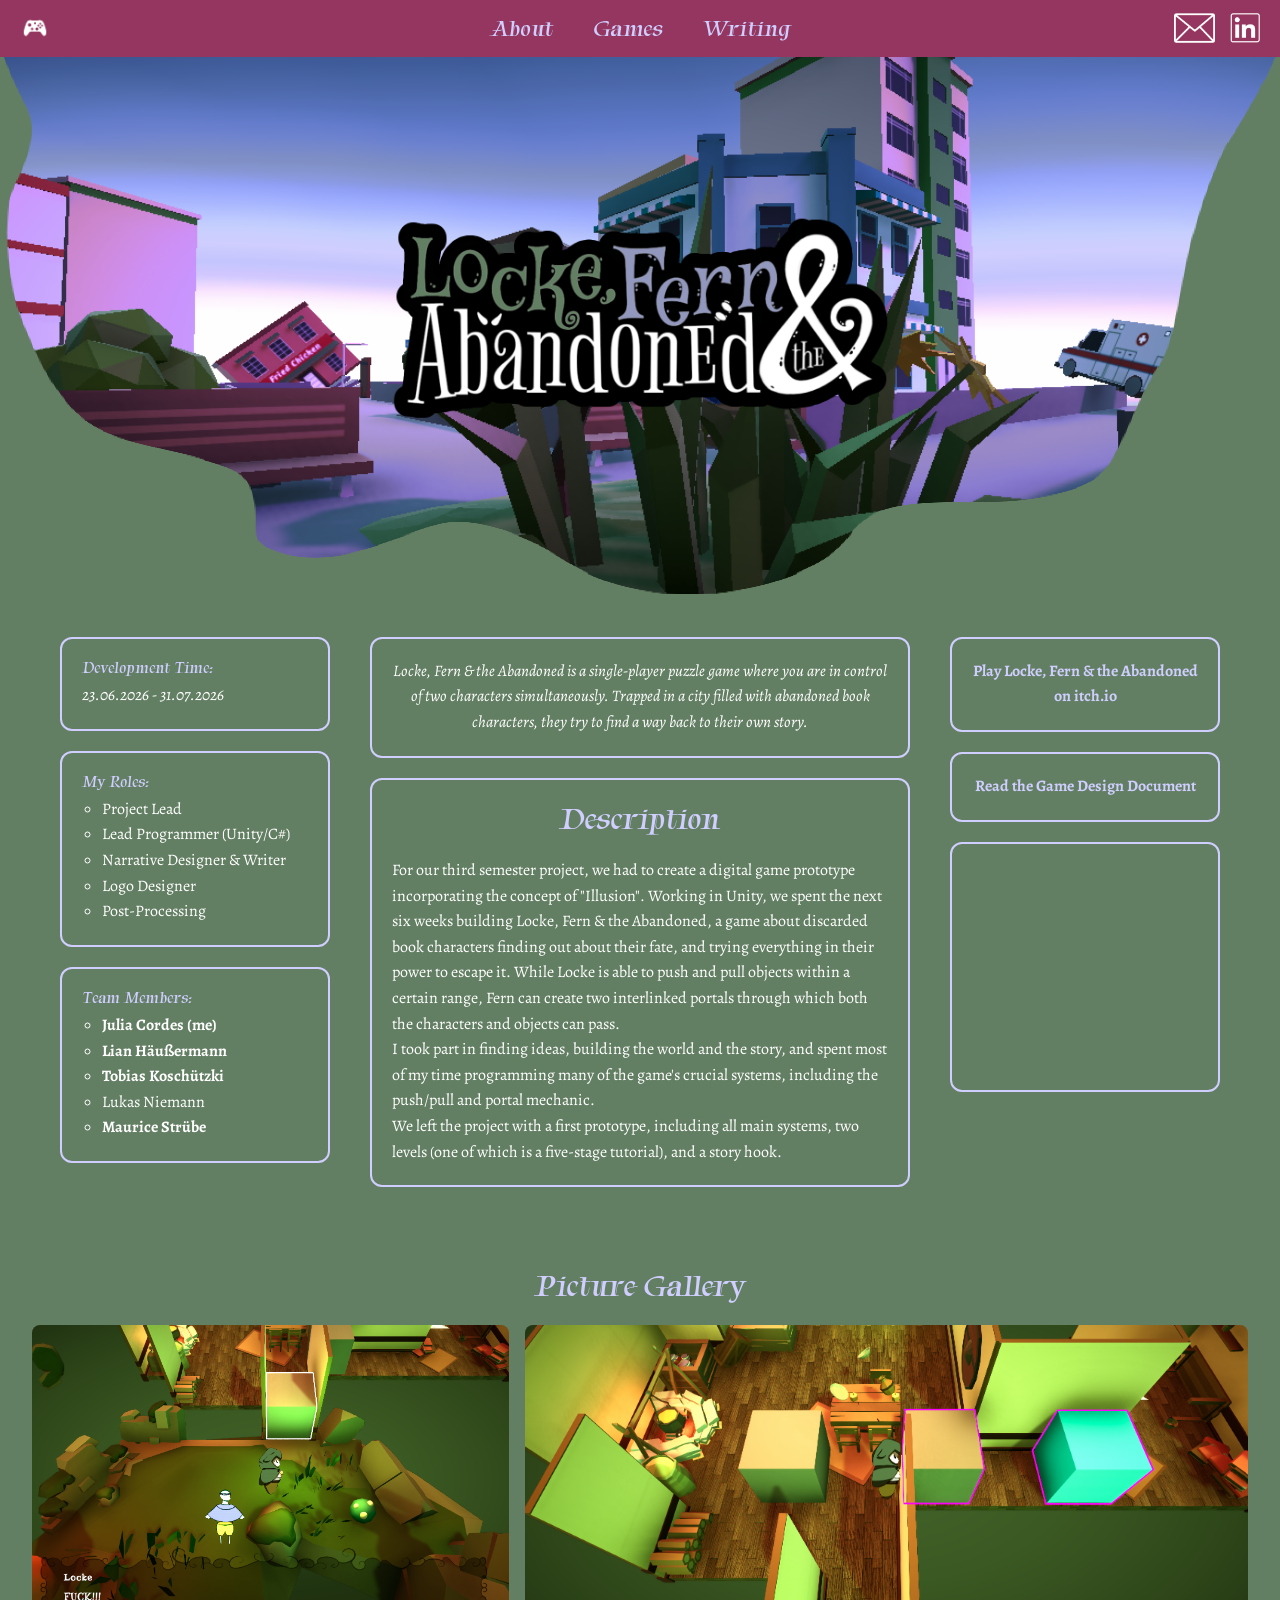
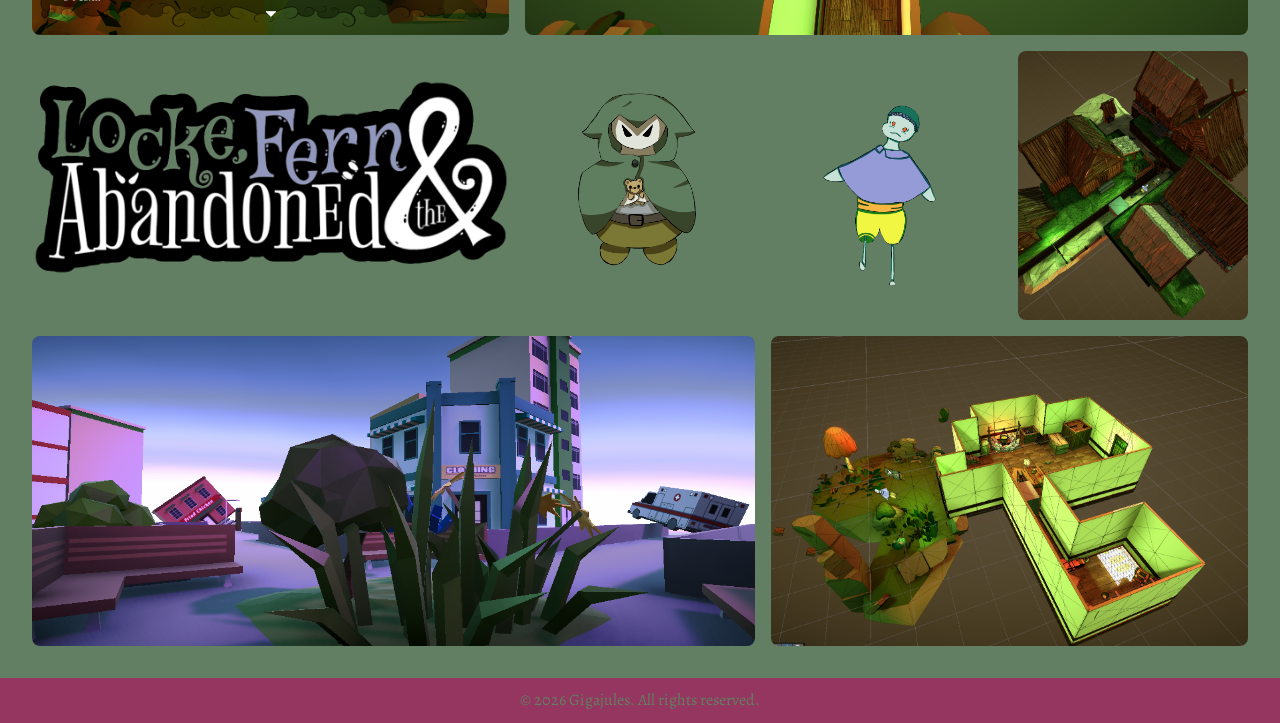
==== pages/caretaker.html @ 1f788626 "finished dream team" ====
<!DOCTYPE html>
<html lang="en">
    <head>
        <meta charset="UTF-8">
        <link rel="icon" href="../img/logo.png" type="image/x-icon">
        <meta name="viewport" content="width=device-width, initial-scale=1.0">
        <title>Portfolio</title>
        <link rel="stylesheet" href="../style/basestyle.css">
        <link rel="stylesheet" href="../style/navbar.css">
        <link rel="stylesheet" href="../style/gameprojectstyle.css">
        <link rel="preconnect" href="https://fonts.googleapis.com">
        <link rel="preconnect" href="https://fonts.gstatic.com" crossorigin>
        <link href="https://fonts.googleapis.com/css2?family=Tapestry&display=swap" rel="stylesheet">
        <link href="https://fonts.googleapis.com/css2?family=Alegreya:ital,wght@0,400..900;1,400..900&display=swap" rel="stylesheet">
        <style>
        :root {
            --color-bg: #637f63;
            --color-accent-green: #94365f;
            --color-title: #cfcefe;
            --color-text: #ffffff;
            --hero-bg: url('../img/LockeFernHero.png');
        }
        </style>
    </head>
    <body>
        <header>
            <nav class="main-nav">
                <a href="../index.html" class="nav-logo"><img src="../img/logo.png" alt="Logo"></a>

                <ul class="nav-list">
                    <li><a href="../index.html" class="nav-link">About</a></li>
                    <li><a href="./games.html" class="nav-link">Games</a></li>
                    <li><a href="./writing.html" class="nav-link">Writing</a></li>
                </ul>

                <ul class="social-list">
                    <li><a href="mailto:juliacordes265@gmail.com" target="_blank"><img src="../img/mail.png" alt="Email"></a></li>
                    <li><a href="https://www.linkedin.com/in/julia-cordes-853bbb320/" target="_blank"><img src="../img/linkedin.png" alt="LinkedIn"></a></li>
                </ul>
            </nav>
        </header>
        <main>
            <section class="project-hero">
                <div class="hero-bg"></div>
                <img src="../img/LockeFernLogo.png" alt="LockeFern Logo" class="hero-logo">
            </section>
            <section class="project-details">
                <!-- LINKE SPALTE -->
                <div class="col-left">
                    <div class="info-box">
                        <p><h4>Development Time:</h4></p>
                        <p><i>23.06.2026 - 31.07.2026</i></p>
                    </div>
                    <div class="info-box">
                        <p><h4>My Roles:</h4></p>
                        <ul>
                            <li>Project Lead</li>
                            <li>Lead Programmer (Unity/C#)</li>
                            <li>Narrative Designer & Writer</li>
                            <li>Logo Designer</li>
                            <li>Post-Processing</li>
                        </ul>
                    </div>
                    <div class="info-box">
                        <p><h4>Team Members:</h4></p>
                        <ul>
                            <li><a href=https://www.linkedin.com/in/julia-cordes-853bbb320/>Julia Cordes (me)</a></li>
                            <li><a href="https://www.linkedin.com/in/lian-h%C3%A4u%C3%9Fermann-33394b357/">Lian Häußermann</a></li>
                            <li><a href="https://www.linkedin.com/in/tobias-kosch%C3%BCtzki-a15755429/">Tobias Koschützki</a></li>
                            <li>Lukas Niemann</li>
                            <li><a href="https://www.linkedin.com/in/maurice-str%C3%BCbe-a808b0401/">Maurice Strübe</a></li>
                        </ul>
                    </div>
                </div>
            
                <!-- MITTLERE SPALTE -->
                <div class="col-center">
                    <div class="info-box">
                        <p class="center"><i>Locke, Fern & the Abandoned is a single-player puzzle game where you are in control of two characters simultaneously. Trapped in a city filled with abandoned book characters, they try to find a way back to their own story.</i></p>
                    </div>
                    <div class="info-box">
                        <h1 class="center">Description</h1>
                        <p>For our third semester project, we had to create a digital game prototype incorporating the concept of "Illusion". Working in Unity, we spent the next six weeks building Locke, Fern & the Abandoned, a game about discarded book characters finding out about their fate, and trying everything in their power to escape it. While Locke is able to push and pull objects within a certain range, Fern can create two interlinked portals through which both the characters and objects can pass.
                            <br>I took part in finding ideas, building the world and the story, and spent most of my time programming many of the game's crucial systems, including the push/pull and portal mechanic.
                            <br>We left the project with a first prototype, including all main systems, two levels (one of which is a five-stage tutorial), and a story hook.
                        </p>
                    </div>
                </div>
            
                <!-- RECHTE SPALTE -->
                <div class="col-right">
                    <div class="info-box steam-link center">
                        <a href="https://muqmuq.itch.io/locke-fern-and-the-abandoned" target="_blank">Play Locke, Fern & the Abandoned on itch.io</a>
                    </div>
                    <div class="info-box steam-link center">
                        <a href="https://docs.google.com/document/d/1EkLAlKGBoT6FXCR35eT5rKwXc6KSGfdm/edit?usp=sharing&ouid=105453557111978137132&rtpof=true&sd=true">Read the Game Design Document</a>
                    </div>
                    <div class="video-container">
                        <!-- Das iframe auf 100% Breite setzen, damit es ins Grid passt -->
                        <iframe width="100%" height="250" src="https://www.youtube.com/embed/your-video-id" frameborder="0" allowfullscreen></iframe>
                    </div>
                </div>
            
            </section>
            <section class="screenshot-gallery">
                <h1 class="center">Picture Gallery</h1>
                <div class="screenshot-grid">
                    <img src="../img/LockeFernPic3.png" alt="Gallery 5" class="span-2">
                    <img src="../img/LockeFernPic4.png" alt="Gallery 6" class="span-3">
                    <img src="../img/LockeFernLogo.png" alt="Gallery8" class="span-2">
                    <img src="../img/LockeIdleFront.png" alt="Gallery 4" class="span-1">
                    <img src="../img/FernAbilityFront.png" alt="Gallery 3" class="span-1">
                    <img src="../img/LockeFernPic2.png" alt="Gallery 1" class="span-1">
                    <img src="../img/LockeFernHero.png" alt="Gallery 7" class="span-3">
                    <img src="../img/LockeFernPic1.png" alt="Gallery 2" class="span-2">
                </div>
            </section>
        </main>
        <footer>
            <p class="footer-text">&copy; 2026 Gigajules. All rights reserved.</p>
        </footer>
        <div id="lightbox" class="lightbox">
            <span class="lightbox-close">&times;</span>
            <img class="lightbox-content" id="lightbox-img">
        </div>
        <script src="../script/script.js"></script>
    </body>
</html>
---- style/basestyle.css ----
@import url('https://fonts.googleapis.com/css2?family=Alegreya:wght@400&family=Tapestry&display=swap');

:root {
    /* Farben */
    --color-bg: #F7F4D5;
    --color-text: #0a3323;
    --color-title: #d3968c;
    --color-accent-green: #839958;
    --color-accent-blue: #105666;

    /* 
       Schriften: [style] [weight] [size]/[line-height] [family] 
       'normal 400' ist der Standard und sorgt für saubere Lesbarkeit.
    */
    --font-title: normal 400 32px/1.2 "Tapestry", serif;
    --font-title-2: normal 400 24px/1.2 "Tapestry", serif;
    --font-title-3: normal 400 20px/1.2 "Tapestry", serif;
    --font-title-4: normal 400 16px/1.2 "Tapestry", serif;
    --font-text: normal 400 16px/1.6 "Alegreya", serif;
}

* {
    margin: 0;
    padding: 0;
    box-sizing: border-box;
}
body{
    background-color: var(--color-bg);
    font: var(--font-text);
    overflow-x: hidden;
}
h1{
    color: var(--color-title);
    font: var(--font-title);
    margin-bottom: 20px;
}
h2{
    color: var(--color-accent-green);
    font: var(--font-title-2);
}
h3{
    color: var(--color-accent-blue);
    font: var(--font-title-3);
}
h4{
    color: var(--color-title);
    font: var(--font-title-4);
    margin-bottom: 5px;
}
p{
    color: var(--color-text);
    font: var(--font-text);
}
.center{
    text-align: center;
}

.title {
    color: var(--color-title);
    font-size: 52px;
    margin-bottom: 20px;
}

.pre-title {
    color: var(--color-accent-blue);
    font-size: 24px;
    margin-bottom: 10px;
    margin-top: 20px;
}
a {
    text-decoration: none;
    color: var(--color-text);
    font-weight: bold;
}
---- style/navbar.css ----
.main-nav {
    display: grid;
    grid-template-columns: 1fr auto 1fr;
    align-items: center;
    background-color: var(--color-accent-green);
    padding: 0 20px;
    z-index: 100;
}

.nav-logo {
    justify-self: start;
    z-index: 100;
}

.nav-list {
    list-style-type: none;
    margin: 0;
    padding: 0;
    display: flex;
    justify-content: center; 
    z-index: 100;
}

.social-list {
    list-style-type: none;
    margin: 0;
    padding: 0;
    display: flex;
    justify-self: end;
    gap: 15px;
    align-items: center;
    z-index: 100;
}

.nav-link {
    display: block;
    color: var(--color-bg);
    text-align: center;
    padding: 14px 20px;
    text-decoration: none;
    font: var(--font-title-2);
    transition: 0.2s ease;
    z-index: 100;
}

.nav-link:hover {
    background-color: var(--color-text);
    z-index: 100;
}

.nav-logo img,
.social-list img {
    height: 30px; 
    display: block;
}
footer{
    text-align: center;
    align-items: center;
    background-color: var(--color-accent-green);
    padding: 10px;
}
footer p{
    color: var(--color-bg);
    font: var(--font-text);
}
---- style/gameprojectstyle.css ----
:root {
    --hero-bg: url('../img/InertiaHero.jpg');
}

/* =========================================
   PROJECT HERO SECTION (Header)
   ========================================= */
.project-hero {
    position: relative;
    width: 100%;
    height: 60vh; /* Nimmt 60% der Bildschirmhöhe ein */
    display: flex;
    justify-content: center; /* Zentriert das Logo horizontal */
    align-items: center; /* Zentriert das Logo vertikal */
    margin-bottom: 40px; /* Abstand zum Inhalt darunter */
}

/* Das Hintergrundbild mit der Wolken-Maske */
.hero-bg {
    position: absolute;
    top: 0;
    left: 0;
    width: 100%;
    height: 100%;
    
    /* Hier dein Hintergrundbild für das Projekt einfügen */
    background: var(--hero-bg) center/cover no-repeat;
    z-index: 1; /* Legt den Hintergrund GANZ nach hinten */
    
    /* Die Wolken-Maske für den unteren Rand */
    -webkit-mask-image: url('../img/masksidebottom.png');
    mask-image: url('../img/masksidebottom.png');
    
    /* 100% 100% zwingt die Maske, sich exakt an die Breite und Höhe anzupassen */
    -webkit-mask-size: 100% 100%;
    mask-size: 100% 100%;
    
    -webkit-mask-repeat: no-repeat;
    mask-repeat: no-repeat;
    pointer-events: none;
}

/* Das Spiel-Logo in der Mitte */
.hero-logo {
    position: relative;
    z-index: 2; /* Wichtig: Liegt ÜBER dem Hintergrundbild */
    max-width: 500px; /* Begrenzt die Größe des Logos */
    width: 80%; /* Sorgt dafür, dass es auf dem Handy kleiner wird */
    height: auto;
    pointer-events: none;
}

.nav-link:hover {
    background-color: var(--color-title);
}

/* =========================================
   PROJECT DETAILS (3-Spalten-Layout)
   ========================================= */
.project-details {
    display: grid;
    /* Teilt die Spalten auf: 1 Teil links, 2 Teile mitte, 1 Teil rechts */
    grid-template-columns: 1fr 2fr 1fr; 
    gap: 40px; /* Abstand zwischen den drei Spalten */
    max-width: 1200px;
    margin: 0 auto 60px auto; /* Zentriert die Sektion auf der Seite */
    padding: 0 20px;
    align-items: start; /* Verhindert, dass die Spalten unnötig in die Länge gezogen werden */
}

/* Optional: Optische Anpassung für die einzelnen Boxen, passend zu deiner Skizze */
.info-box {
    background-color: var(--color-bg);
    border: 2px solid var(--color-title);
    border-radius: 12px;
    padding: 20px;
    margin-bottom: 20px; /* Abstand zwischen den zwei Elementen innerhalb einer Spalte */
}

/* Rahmen um das Video entfernen und Ecken abrunden */
.video-container iframe {
    border-radius: 12px;
    border: 2px solid var(--color-title);
    display: block; /* Entfernt kleine unsichtbare Abstände unterm Video */
}
.info-box ul {
    margin-left: 20px;
    list-style-type: circle;
    color: var(--color-text);
}
.steam-link a {
    color: var(--color-title);
    text-decoration: none;
    font-weight: bold;
}


.screenshot-gallery {
    max-width: 95vw;
    margin: 1rem auto;
    padding-bottom: 1rem;
}

.screenshot-grid {
    display: grid;
    gap: 1rem;
    grid-auto-flow: dense;
    grid-template-columns: repeat(5, 1fr); 
}

.screenshot-grid img {
    width: 100%; 
    height: 100%; 
    object-fit: cover;
    border-radius: 8px;
}
.screenshot-grid img:hover {
    transform: scale(1.05);
    transition: transform 0.3s ease;
    cursor: zoom-in;
}

.screenshot-grid .span-2 { grid-column: span 2; aspect-ratio: 16 / 9;}
.screenshot-grid .span-3 { grid-column: span 3; aspect-ratio: 21 / 9;}
.screenshot-grid .span-4 { grid-column: span 4; aspect-ratio: 21 / 9;}
.screenshot-grid .span-5 { grid-column: span 5; aspect-ratio: 32 / 9;}

.lightbox {
    position: fixed;
    top: 0;
    left: 0;
    width: 100%;
    height: 100%;
    background-color: rgba(0, 0, 0, 0.9);
    display: none;
    justify-content: center;
    align-items: center;
    z-index: 1000;
    cursor: zoom-out;
}

.lightbox.show {
    display: flex;
}

.lightbox-content {
    max-width: 90%;
    max-height: 90%;
    object-fit: contain;
    border-radius: 8px;
    box-shadow: 0 0 50px rgba(0,0,0,0.7);
    animation: zoomInLight 0.3s ease-out;
}

.lightbox-close {
    position: absolute;
    top: 20px;
    right: 30px;
    color: #fff;
    font-size: 50px;
    font-weight: bold;
    cursor: pointer;
    transition: color 0.3s;
}

.lightbox-close:hover {
    color: var(--theme-secondary, #90caf9);
}

/* Responsive: Auf dem Handy (unter 900px) alles untereinander anzeigen */
@media (max-width: 900px) {
    .project-details {
        grid-template-columns: 1fr; /* Macht aus den 3 Spalten eine einzige */
    }
}



.nav-link {
    color: var(--color-title);
}
.nav-link:hover {
    background-color: var(--color-bg);
}
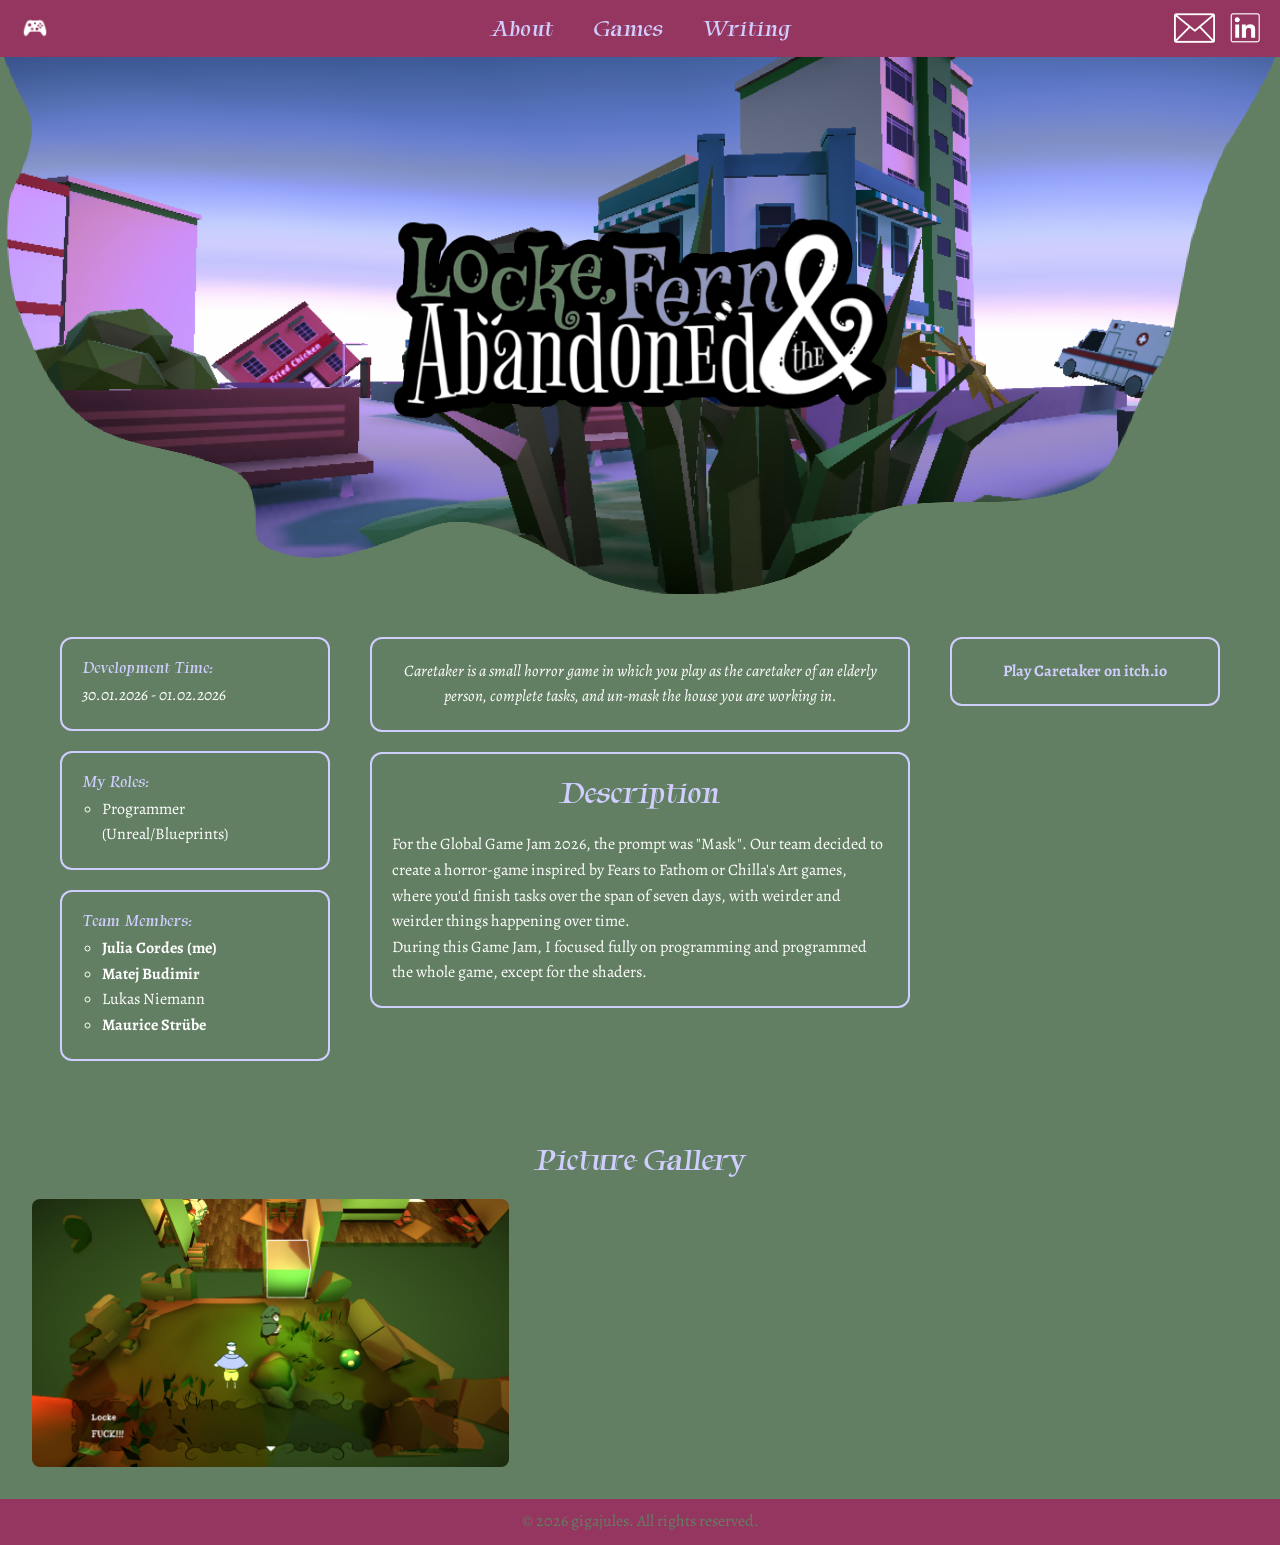
==== commit d705abad: "inertia + mikrokosmos + ein azurblauer traum + bisschen caretaker" ====
--- a/pages/caretaker.html
+++ b/pages/caretaker.html
@@ -49,24 +49,19 @@
                 <div class="col-left">
                     <div class="info-box">
                         <p><h4>Development Time:</h4></p>
-                        <p><i>23.06.2026 - 31.07.2026</i></p>
+                        <p><i>30.01.2026 - 01.02.2026</i></p>
                     </div>
                     <div class="info-box">
                         <p><h4>My Roles:</h4></p>
                         <ul>
-                            <li>Project Lead</li>
-                            <li>Lead Programmer (Unity/C#)</li>
-                            <li>Narrative Designer & Writer</li>
-                            <li>Logo Designer</li>
-                            <li>Post-Processing</li>
+                            <li>Programmer (Unreal/Blueprints)</li>
                         </ul>
                     </div>
                     <div class="info-box">
                         <p><h4>Team Members:</h4></p>
                         <ul>
                             <li><a href=https://www.linkedin.com/in/julia-cordes-853bbb320/>Julia Cordes (me)</a></li>
-                            <li><a href="https://www.linkedin.com/in/lian-h%C3%A4u%C3%9Fermann-33394b357/">Lian Häußermann</a></li>
-                            <li><a href="https://www.linkedin.com/in/tobias-kosch%C3%BCtzki-a15755429/">Tobias Koschützki</a></li>
+                            <li><a href="https://www.linkedin.com/in/matbudimir//">Matej Budimir</a></li>
                             <li>Lukas Niemann</li>
                             <li><a href="https://www.linkedin.com/in/maurice-str%C3%BCbe-a808b0401/">Maurice Strübe</a></li>
                         </ul>
@@ -76,13 +71,12 @@
                 <!-- MITTLERE SPALTE -->
                 <div class="col-center">
                     <div class="info-box">
-                        <p class="center"><i>Locke, Fern & the Abandoned is a single-player puzzle game where you are in control of two characters simultaneously. Trapped in a city filled with abandoned book characters, they try to find a way back to their own story.</i></p>
+                        <p class="center"><i>Caretaker is a small horror game in which you play as the caretaker of an elderly person, complete tasks, and un-mask the house you are working in.</i></p>
                     </div>
                     <div class="info-box">
                         <h1 class="center">Description</h1>
-                        <p>For our third semester project, we had to create a digital game prototype incorporating the concept of "Illusion". Working in Unity, we spent the next six weeks building Locke, Fern & the Abandoned, a game about discarded book characters finding out about their fate, and trying everything in their power to escape it. While Locke is able to push and pull objects within a certain range, Fern can create two interlinked portals through which both the characters and objects can pass.
-                            <br>I took part in finding ideas, building the world and the story, and spent most of my time programming many of the game's crucial systems, including the push/pull and portal mechanic.
-                            <br>We left the project with a first prototype, including all main systems, two levels (one of which is a five-stage tutorial), and a story hook.
+                        <p>For the Global Game Jam 2026, the prompt was "Mask". Our team decided to create a horror-game inspired by Fears to Fathom or Chilla's Art games, where you'd finish tasks over the span of seven days, with weirder and weirder things happening over time. 
+                            <br>During this Game Jam, I focused fully on programming and programmed the whole game, except for the shaders.
                         </p>
                     </div>
                 </div>
@@ -90,14 +84,7 @@
                 <!-- RECHTE SPALTE -->
                 <div class="col-right">
                     <div class="info-box steam-link center">
-                        <a href="https://muqmuq.itch.io/locke-fern-and-the-abandoned" target="_blank">Play Locke, Fern & the Abandoned on itch.io</a>
-                    </div>
-                    <div class="info-box steam-link center">
-                        <a href="https://docs.google.com/document/d/1EkLAlKGBoT6FXCR35eT5rKwXc6KSGfdm/edit?usp=sharing&ouid=105453557111978137132&rtpof=true&sd=true">Read the Game Design Document</a>
-                    </div>
-                    <div class="video-container">
-                        <!-- Das iframe auf 100% Breite setzen, damit es ins Grid passt -->
-                        <iframe width="100%" height="250" src="https://www.youtube.com/embed/your-video-id" frameborder="0" allowfullscreen></iframe>
+                        <a href="https://muqmuq.itch.io/locke-fern-and-the-abandoned" target="_blank">Play Caretaker on itch.io</a>
                     </div>
                 </div>
             
@@ -106,18 +93,11 @@
                 <h1 class="center">Picture Gallery</h1>
                 <div class="screenshot-grid">
                     <img src="../img/LockeFernPic3.png" alt="Gallery 5" class="span-2">
-                    <img src="../img/LockeFernPic4.png" alt="Gallery 6" class="span-3">
-                    <img src="../img/LockeFernLogo.png" alt="Gallery8" class="span-2">
-                    <img src="../img/LockeIdleFront.png" alt="Gallery 4" class="span-1">
-                    <img src="../img/FernAbilityFront.png" alt="Gallery 3" class="span-1">
-                    <img src="../img/LockeFernPic2.png" alt="Gallery 1" class="span-1">
-                    <img src="../img/LockeFernHero.png" alt="Gallery 7" class="span-3">
-                    <img src="../img/LockeFernPic1.png" alt="Gallery 2" class="span-2">
                 </div>
             </section>
         </main>
         <footer>
-            <p class="footer-text">&copy; 2026 Gigajules. All rights reserved.</p>
+            <p class="footer-text">&copy; 2026 gigajules. All rights reserved.</p>
         </footer>
         <div id="lightbox" class="lightbox">
             <span class="lightbox-close">&times;</span>
--- a/style/basestyle.css
+++ b/style/basestyle.css
@@ -71,4 +71,10 @@
     text-decoration: none;
     color: var(--color-text);
     font-weight: bold;
+}
+
+a.footer-text{
+    color: var(--color-bg);
+    font: var(--font-text);
+    text-decoration: solid underline;
 }
--- a/style/navbar.css
+++ b/style/navbar.css
@@ -54,13 +54,15 @@
     height: 30px; 
     display: block;
 }
-footer{
+
+footer {
     text-align: center;
     align-items: center;
     background-color: var(--color-accent-green);
     padding: 10px;
 }
-footer p{
+
+footer p {
     color: var(--color-bg);
     font: var(--font-text);
 }
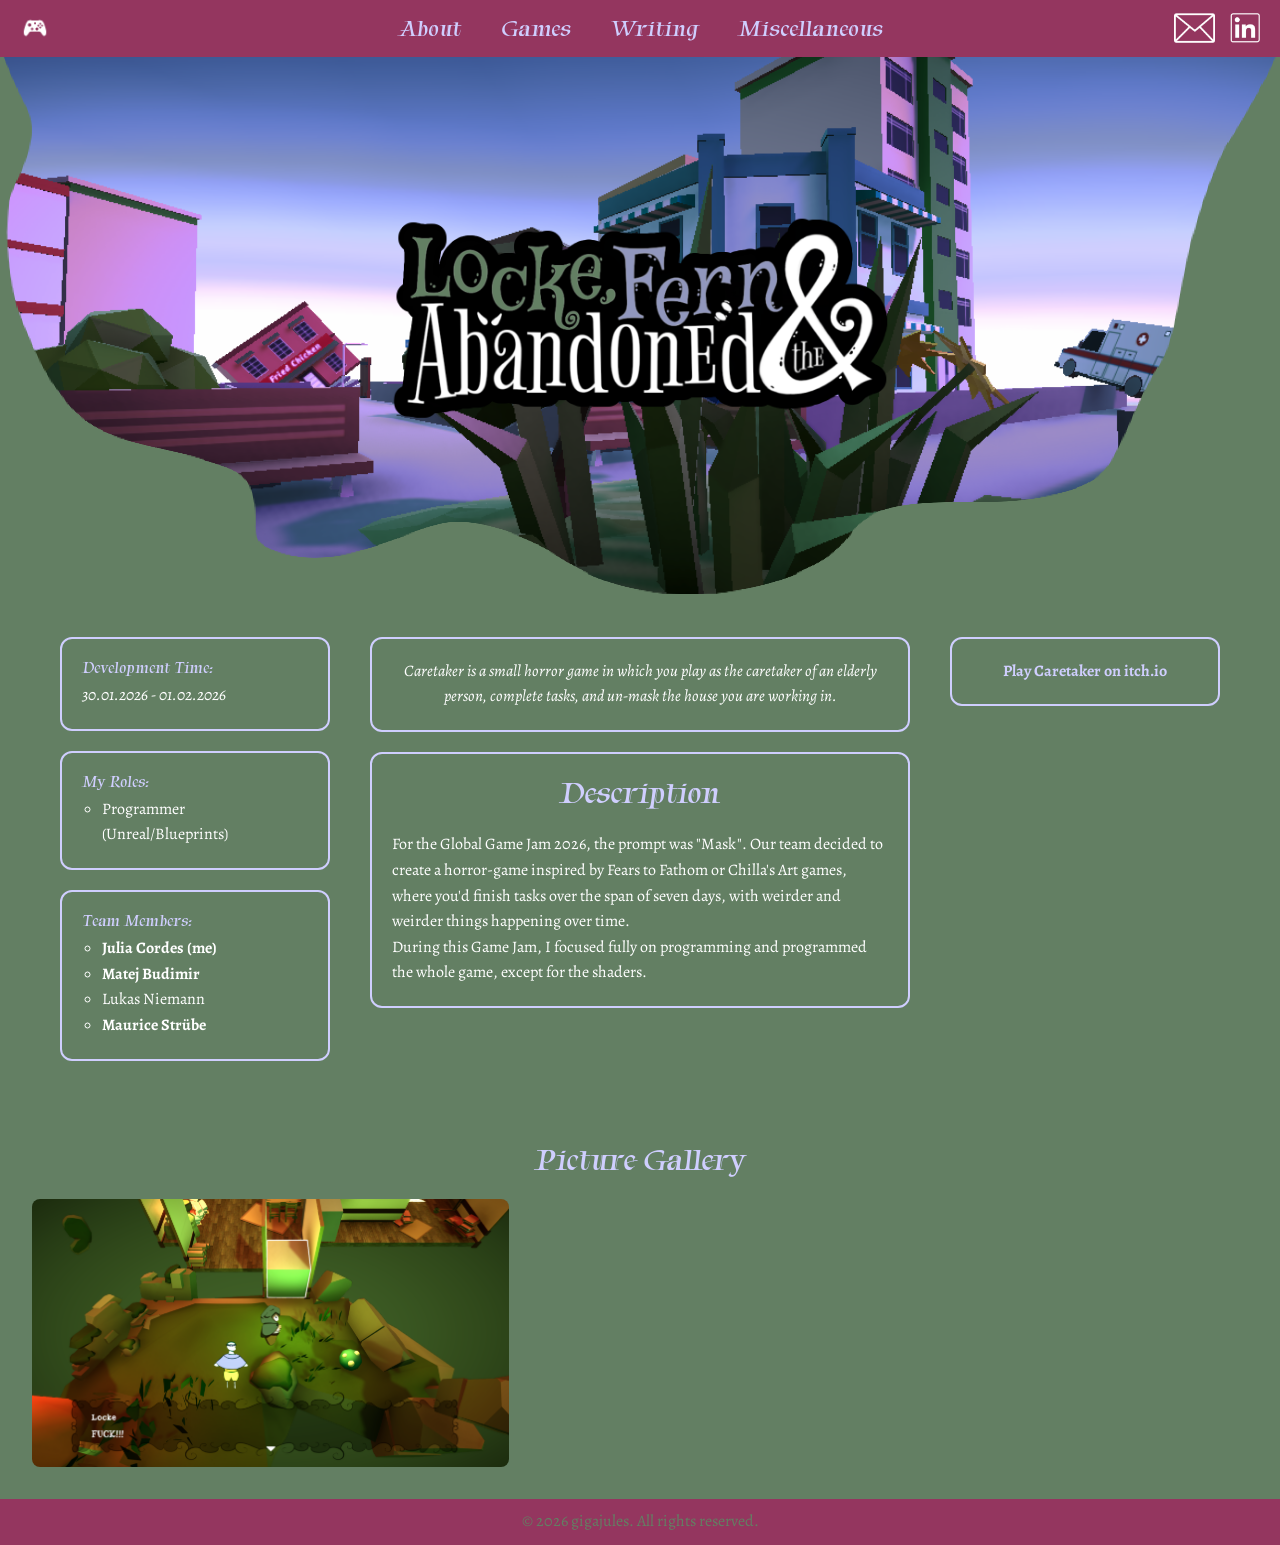
==== commit d22f81d0: "added misc section, profile pic, some tweaks" ====
--- a/pages/caretaker.html
+++ b/pages/caretaker.html
@@ -31,6 +31,7 @@
                     <li><a href="../index.html" class="nav-link">About</a></li>
                     <li><a href="./games.html" class="nav-link">Games</a></li>
                     <li><a href="./writing.html" class="nav-link">Writing</a></li>
+                    <li><a href="./misc.html" class="nav-link">Miscellaneous</a></li>
                 </ul>
 
                 <ul class="social-list">
